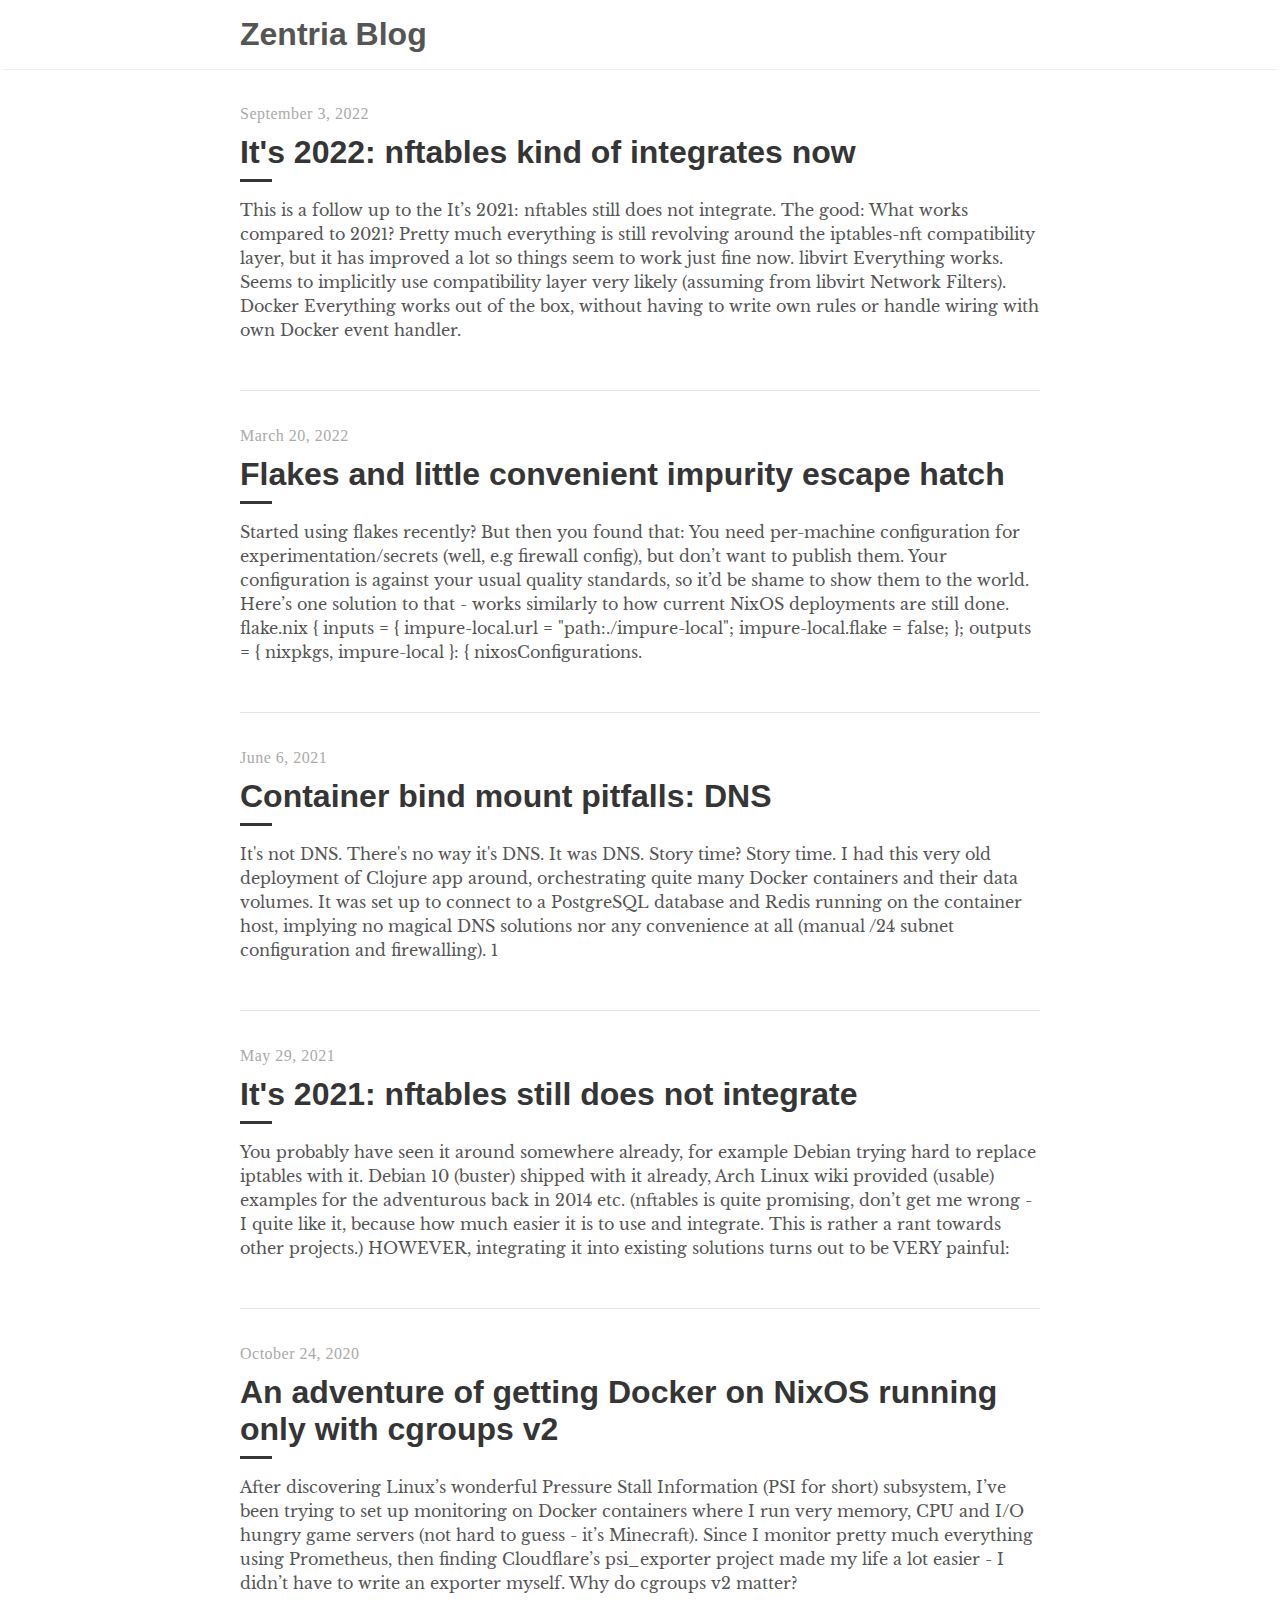
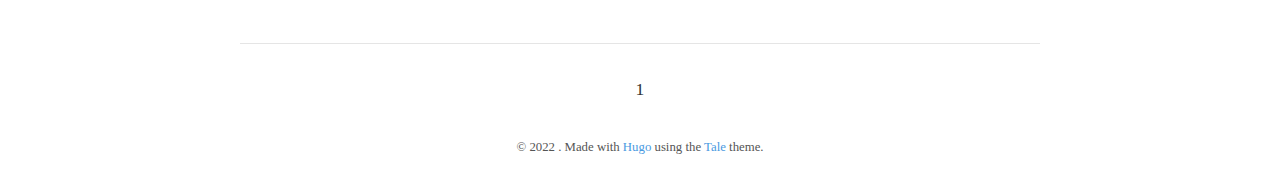
==== index.html @ 5d271d49 "deploy: 0a4ba5c8319e402714b9b49f30edf4f3b95728a1" ====
<!doctype html><html lang=en-us>
<head>
<meta name=generator content="Hugo 0.92.2">
<meta charset=utf-8>
<meta name=viewport content="width=device-width,initial-scale=1">
<meta name=description content>
<title>Zentria Blog</title>
<link rel=stylesheet href=/css/style.css>
<link rel=stylesheet href=/css/fonts.css>
<link rel=icon href=favicon.ico>
<link rel=icon type=image/png sizes=32x32 href=/images/favicon-32x32.png>
<link rel=icon type=image/png sizes=16x16 href=/images/favicon-16x16.png>
<link rel=apple-touch-icon sizes=180x180 href=/images/apple-touch-icon.png>
<link href=/index.xml rel=alternate type=application/rss+xml title="Zentria Blog">
</head>
<body>
<nav class=nav>
<div class=nav-container>
<a href=/>
<h1 class=nav-title>Zentria Blog</h1>
</a>
<ul>
</ul>
</div>
</nav>
<main>
<div class=catalogue>
<a href=https://blog.zentria.company/posts/its-2022-nftables-kind-of-integrates-now/ class=catalogue-item>
<div>
<time datetime="2022-09-03 22:38:50 +0300 +0300" class=catalogue-time>September 3, 2022</time>
<h2 class=catalogue-title>It's 2022: nftables kind of integrates now</h2>
<div class=catalogue-line></div>
<p>
This is a follow up to the It&rsquo;s 2021: nftables still does not integrate.
The good: What works compared to 2021? Pretty much everything is still revolving around the iptables-nft compatibility layer, but it has improved a lot so things seem to work just fine now.
libvirt Everything works. Seems to implicitly use compatibility layer very likely (assuming from libvirt Network Filters).
Docker Everything works out of the box, without having to write own rules or handle wiring with own Docker event handler.
</p>
</div>
</a>
<a href=https://blog.zentria.company/posts/flakes-and-little-convenient-impurity-escape-hatch/ class=catalogue-item>
<div>
<time datetime="2022-03-20 23:20:00 +0200 +0200" class=catalogue-time>March 20, 2022</time>
<h2 class=catalogue-title>Flakes and little convenient impurity escape hatch</h2>
<div class=catalogue-line></div>
<p>
Started using flakes recently? But then you found that:
You need per-machine configuration for experimentation/secrets (well, e.g firewall config), but don&rsquo;t want to publish them. Your configuration is against your usual quality standards, so it&rsquo;d be shame to show them to the world. Here&rsquo;s one solution to that - works similarly to how current NixOS deployments are still done.
flake.nix { inputs = { impure-local.url = "path:./impure-local"; impure-local.flake = false; }; outputs = { nixpkgs, impure-local }: { nixosConfigurations.
</p>
</div>
</a>
<a href=https://blog.zentria.company/posts/container-bind-mount-pitfalls-dns/ class=catalogue-item>
<div>
<time datetime="2021-06-06 19:56:22 +0300 +0300" class=catalogue-time>June 6, 2021</time>
<h2 class=catalogue-title>Container bind mount pitfalls: DNS</h2>
<div class=catalogue-line></div>
<p>
It's not DNS. There's no way it's DNS. It was DNS. Story time? Story time. I had this very old deployment of Clojure app around, orchestrating quite many Docker containers and their data volumes. It was set up to connect to a PostgreSQL database and Redis running on the container host, implying no magical DNS solutions nor any convenience at all (manual /24 subnet configuration and firewalling). 1
</p>
</div>
</a>
<a href=https://blog.zentria.company/posts/its-2021-nftables-still-does-not-integrate/ class=catalogue-item>
<div>
<time datetime="2021-05-29 19:25:17 +0300 +0300" class=catalogue-time>May 29, 2021</time>
<h2 class=catalogue-title>It's 2021: nftables still does not integrate</h2>
<div class=catalogue-line></div>
<p>
You probably have seen it around somewhere already, for example Debian trying hard to replace iptables with it.
Debian 10 (buster) shipped with it already, Arch Linux wiki provided (usable) examples for the adventurous back in 2014 etc.
(nftables is quite promising, don&rsquo;t get me wrong - I quite like it, because how much easier it is to use and integrate. This is rather a rant towards other projects.)
HOWEVER, integrating it into existing solutions turns out to be VERY painful:
</p>
</div>
</a>
<a href=https://blog.zentria.company/posts/nixos-cgroupsv2/ class=catalogue-item>
<div>
<time datetime="2020-10-24 14:46:00 +0300 +0300" class=catalogue-time>October 24, 2020</time>
<h2 class=catalogue-title>An adventure of getting Docker on NixOS running only with cgroups v2</h2>
<div class=catalogue-line></div>
<p>
After discovering Linux&rsquo;s wonderful Pressure Stall Information (PSI for short) subsystem, I&rsquo;ve been trying to set up monitoring on Docker containers where I run very memory, CPU and I/O hungry game servers (not hard to guess - it&rsquo;s Minecraft).
Since I monitor pretty much everything using Prometheus, then finding Cloudflare&rsquo;s psi_exporter project made my life a lot easier - I didn&rsquo;t have to write an exporter myself.
Why do cgroups v2 matter?
</p>
</div>
</a>
</div>
<div class=pagination>
<span>1</span>
</div>
</main>
<footer>
<span>
&copy; <time datetime="2022-09-03 20:52:17.739620552 +0000 UTC m=+0.065840463">2022</time> . Made with <a href=https://gohugo.io>Hugo</a> using the <a href=https://github.com/EmielH/tale-hugo/>Tale</a> theme.
</span>
</footer>
</body>
</html>
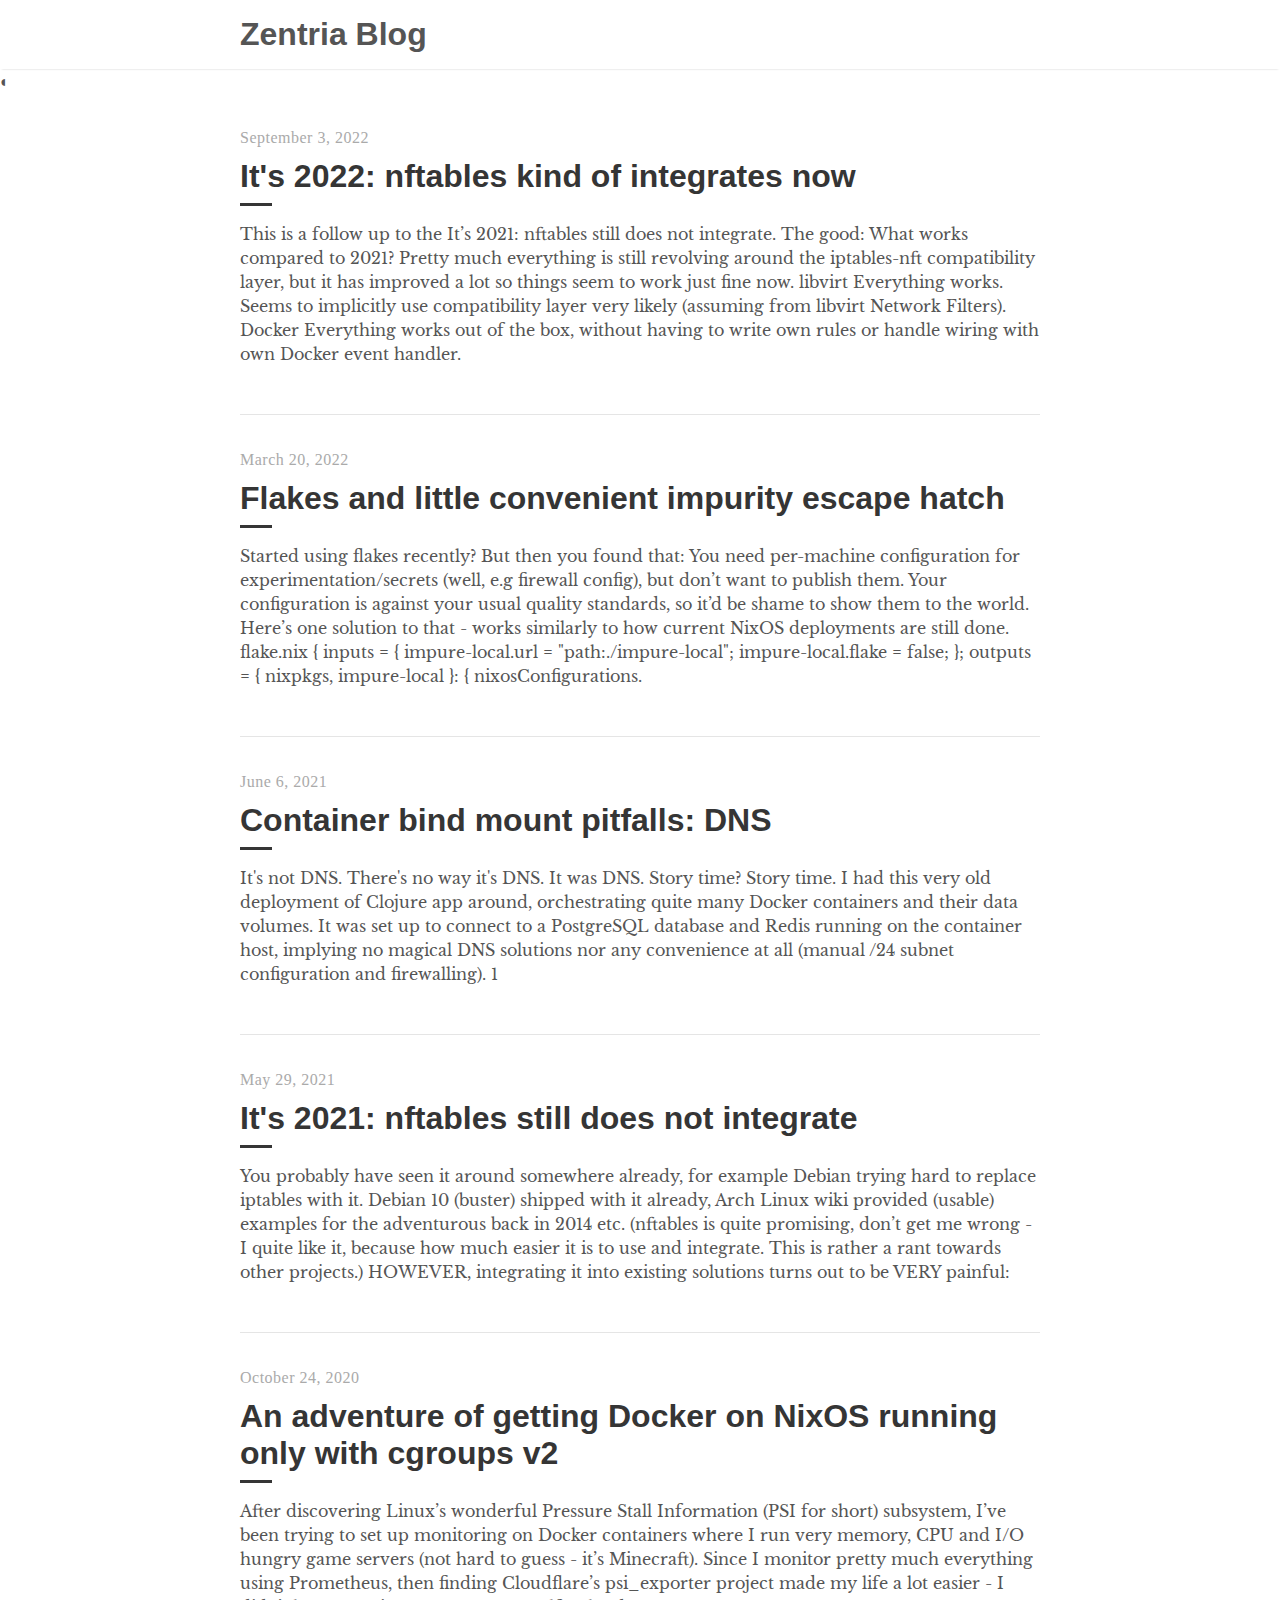
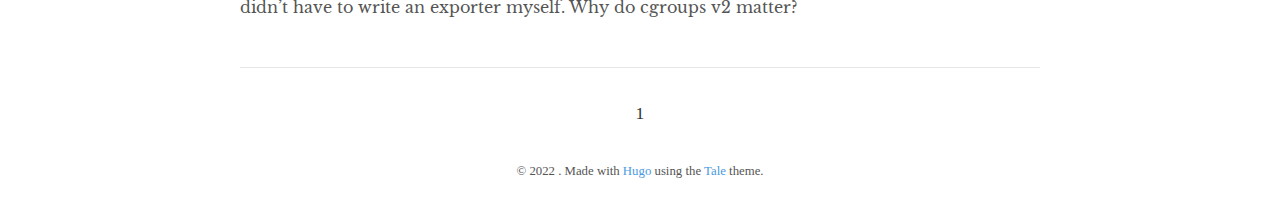
==== commit 9b0d27d0: "deploy: 8ffd46be9766ea1918f8b9e22f7c6c3a696a9e1f" ====
--- a/index.html
+++ b/index.html
@@ -7,11 +7,12 @@
 <title>Zentria Blog</title>
 <link rel=stylesheet href=/css/style.css>
 <link rel=stylesheet href=/css/fonts.css>
-<link rel=icon href=favicon.ico>
+<link rel=icon href=/favicon.ico>
 <link rel=icon type=image/png sizes=32x32 href=/images/favicon-32x32.png>
 <link rel=icon type=image/png sizes=16x16 href=/images/favicon-16x16.png>
 <link rel=apple-touch-icon sizes=180x180 href=/images/apple-touch-icon.png>
 <link href=/index.xml rel=alternate type=application/rss+xml title="Zentria Blog">
+<script src=/js/darkmode.js></script>
 </head>
 <body>
 <nav class=nav>
@@ -23,6 +24,9 @@
 </ul>
 </div>
 </nav>
+<div id=darkModeToggle onclick=toggleDarkMode()>
+&#9680;
+</div>
 <main>
 <div class=catalogue>
 <a href=https://blog.zentria.company/posts/its-2022-nftables-kind-of-integrates-now/ class=catalogue-item>
@@ -92,7 +96,7 @@
 </main>
 <footer>
 <span>
-&copy; <time datetime="2022-09-03 20:52:17.739620552 +0000 UTC m=+0.065840463">2022</time> . Made with <a href=https://gohugo.io>Hugo</a> using the <a href=https://github.com/EmielH/tale-hugo/>Tale</a> theme.
+&copy; <time datetime="2022-10-20 15:40:59.706134582 +0000 UTC m=+0.066390249">2022</time> . Made with <a href=https://gohugo.io>Hugo</a> using the <a href=https://github.com/EmielH/tale-hugo/>Tale</a> theme.
 </span>
 </footer>
 </body>
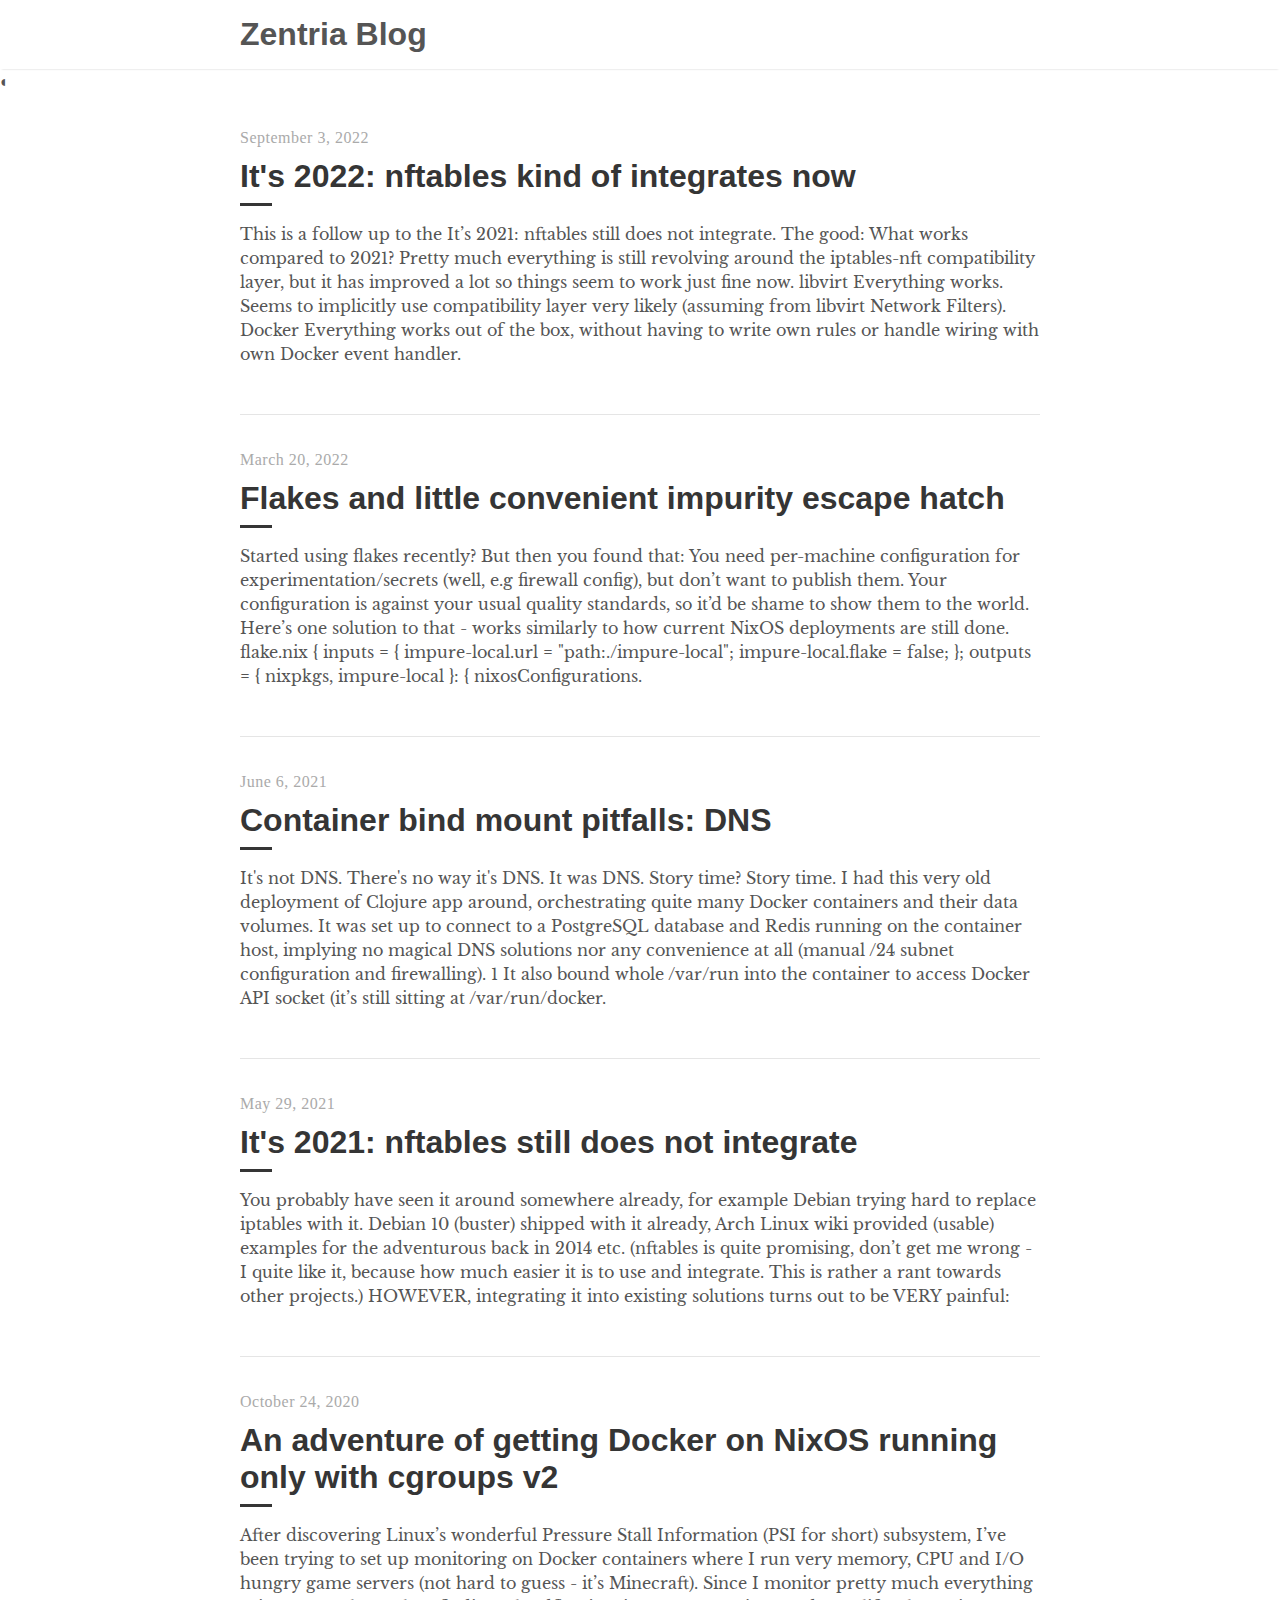
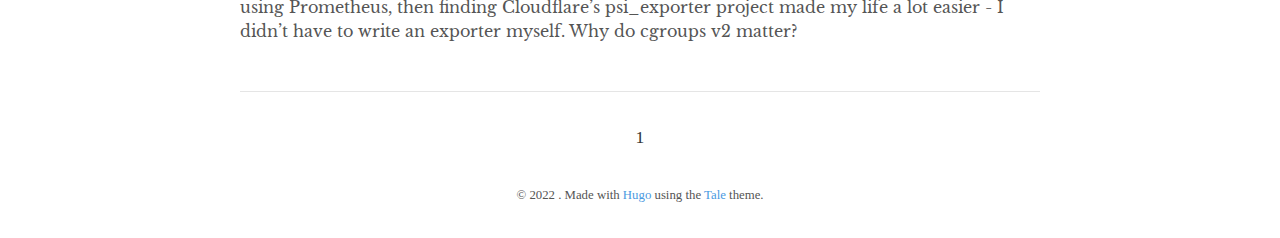
==== commit 7d45c557: "deploy: aa989268823deee191131359e36ca628b2036115" ====
--- a/index.html
+++ b/index.html
@@ -1,103 +1,12 @@
-<!doctype html><html lang=en-us>
-<head>
-<meta name=generator content="Hugo 0.92.2">
-<meta charset=utf-8>
-<meta name=viewport content="width=device-width,initial-scale=1">
-<meta name=description content>
-<title>Zentria Blog</title>
-<link rel=stylesheet href=/css/style.css>
-<link rel=stylesheet href=/css/fonts.css>
-<link rel=icon href=/favicon.ico>
-<link rel=icon type=image/png sizes=32x32 href=/images/favicon-32x32.png>
-<link rel=icon type=image/png sizes=16x16 href=/images/favicon-16x16.png>
-<link rel=apple-touch-icon sizes=180x180 href=/images/apple-touch-icon.png>
-<link href=/index.xml rel=alternate type=application/rss+xml title="Zentria Blog">
-<script src=/js/darkmode.js></script>
-</head>
-<body>
-<nav class=nav>
-<div class=nav-container>
-<a href=/>
-<h1 class=nav-title>Zentria Blog</h1>
-</a>
-<ul>
-</ul>
-</div>
-</nav>
-<div id=darkModeToggle onclick=toggleDarkMode()>
-&#9680;
-</div>
-<main>
-<div class=catalogue>
-<a href=https://blog.zentria.company/posts/its-2022-nftables-kind-of-integrates-now/ class=catalogue-item>
-<div>
-<time datetime="2022-09-03 22:38:50 +0300 +0300" class=catalogue-time>September 3, 2022</time>
-<h2 class=catalogue-title>It's 2022: nftables kind of integrates now</h2>
-<div class=catalogue-line></div>
-<p>
-This is a follow up to the It&rsquo;s 2021: nftables still does not integrate.
+<!doctype html><html lang=en-us><head><meta name=generator content="Hugo 0.105.0"><meta charset=utf-8><meta name=viewport content="width=device-width,initial-scale=1"><meta name=description content><title>Zentria Blog</title><link rel=stylesheet href=/css/style.css><link rel=stylesheet href=/css/fonts.css><link rel=icon href=/favicon.ico><link rel=icon type=image/png sizes=32x32 href=/images/favicon-32x32.png><link rel=icon type=image/png sizes=16x16 href=/images/favicon-16x16.png><link rel=apple-touch-icon sizes=180x180 href=/images/apple-touch-icon.png><link href=/index.xml rel=alternate type=application/rss+xml title="Zentria Blog"><script src=/js/darkmode.js></script></head><body><nav class=nav><div class=nav-container><a href=/><h1 class=nav-title>Zentria Blog</h1></a><ul></ul></div></nav><div id=darkModeToggle onclick=toggleDarkMode()>&#9680;</div><main><div class=catalogue><a href=https://blog.zentria.company/posts/its-2022-nftables-kind-of-integrates-now/ class=catalogue-item><div><time datetime="2022-09-03 22:38:50 +0300 +0300" class=catalogue-time>September 3, 2022</time><h2 class=catalogue-title>It's 2022: nftables kind of integrates now</h2><div class=catalogue-line></div><p>This is a follow up to the It&rsquo;s 2021: nftables still does not integrate.
 The good: What works compared to 2021? Pretty much everything is still revolving around the iptables-nft compatibility layer, but it has improved a lot so things seem to work just fine now.
 libvirt Everything works. Seems to implicitly use compatibility layer very likely (assuming from libvirt Network Filters).
-Docker Everything works out of the box, without having to write own rules or handle wiring with own Docker event handler.
-</p>
-</div>
-</a>
-<a href=https://blog.zentria.company/posts/flakes-and-little-convenient-impurity-escape-hatch/ class=catalogue-item>
-<div>
-<time datetime="2022-03-20 23:20:00 +0200 +0200" class=catalogue-time>March 20, 2022</time>
-<h2 class=catalogue-title>Flakes and little convenient impurity escape hatch</h2>
-<div class=catalogue-line></div>
-<p>
-Started using flakes recently? But then you found that:
+Docker Everything works out of the box, without having to write own rules or handle wiring with own Docker event handler.</p></div></a><a href=https://blog.zentria.company/posts/flakes-and-little-convenient-impurity-escape-hatch/ class=catalogue-item><div><time datetime="2022-03-20 23:20:00 +0200 +0200" class=catalogue-time>March 20, 2022</time><h2 class=catalogue-title>Flakes and little convenient impurity escape hatch</h2><div class=catalogue-line></div><p>Started using flakes recently? But then you found that:
 You need per-machine configuration for experimentation/secrets (well, e.g firewall config), but don&rsquo;t want to publish them. Your configuration is against your usual quality standards, so it&rsquo;d be shame to show them to the world. Here&rsquo;s one solution to that - works similarly to how current NixOS deployments are still done.
-flake.nix { inputs = { impure-local.url = "path:./impure-local"; impure-local.flake = false; }; outputs = { nixpkgs, impure-local }: { nixosConfigurations.
-</p>
-</div>
-</a>
-<a href=https://blog.zentria.company/posts/container-bind-mount-pitfalls-dns/ class=catalogue-item>
-<div>
-<time datetime="2021-06-06 19:56:22 +0300 +0300" class=catalogue-time>June 6, 2021</time>
-<h2 class=catalogue-title>Container bind mount pitfalls: DNS</h2>
-<div class=catalogue-line></div>
-<p>
-It's not DNS. There's no way it's DNS. It was DNS. Story time? Story time. I had this very old deployment of Clojure app around, orchestrating quite many Docker containers and their data volumes. It was set up to connect to a PostgreSQL database and Redis running on the container host, implying no magical DNS solutions nor any convenience at all (manual /24 subnet configuration and firewalling). 1
-</p>
-</div>
-</a>
-<a href=https://blog.zentria.company/posts/its-2021-nftables-still-does-not-integrate/ class=catalogue-item>
-<div>
-<time datetime="2021-05-29 19:25:17 +0300 +0300" class=catalogue-time>May 29, 2021</time>
-<h2 class=catalogue-title>It's 2021: nftables still does not integrate</h2>
-<div class=catalogue-line></div>
-<p>
-You probably have seen it around somewhere already, for example Debian trying hard to replace iptables with it.
+flake.nix { inputs = { impure-local.url = "path:./impure-local"; impure-local.flake = false; }; outputs = { nixpkgs, impure-local }: { nixosConfigurations.</p></div></a><a href=https://blog.zentria.company/posts/container-bind-mount-pitfalls-dns/ class=catalogue-item><div><time datetime="2021-06-06 19:56:22 +0300 +0300" class=catalogue-time>June 6, 2021</time><h2 class=catalogue-title>Container bind mount pitfalls: DNS</h2><div class=catalogue-line></div><p>It's not DNS. There's no way it's DNS. It was DNS. Story time? Story time. I had this very old deployment of Clojure app around, orchestrating quite many Docker containers and their data volumes. It was set up to connect to a PostgreSQL database and Redis running on the container host, implying no magical DNS solutions nor any convenience at all (manual /24 subnet configuration and firewalling). 1
+It also bound whole /var/run into the container to access Docker API socket (it&rsquo;s still sitting at /var/run/docker.</p></div></a><a href=https://blog.zentria.company/posts/its-2021-nftables-still-does-not-integrate/ class=catalogue-item><div><time datetime="2021-05-29 19:25:17 +0300 +0300" class=catalogue-time>May 29, 2021</time><h2 class=catalogue-title>It's 2021: nftables still does not integrate</h2><div class=catalogue-line></div><p>You probably have seen it around somewhere already, for example Debian trying hard to replace iptables with it.
 Debian 10 (buster) shipped with it already, Arch Linux wiki provided (usable) examples for the adventurous back in 2014 etc.
 (nftables is quite promising, don&rsquo;t get me wrong - I quite like it, because how much easier it is to use and integrate. This is rather a rant towards other projects.)
-HOWEVER, integrating it into existing solutions turns out to be VERY painful:
-</p>
-</div>
-</a>
-<a href=https://blog.zentria.company/posts/nixos-cgroupsv2/ class=catalogue-item>
-<div>
-<time datetime="2020-10-24 14:46:00 +0300 +0300" class=catalogue-time>October 24, 2020</time>
-<h2 class=catalogue-title>An adventure of getting Docker on NixOS running only with cgroups v2</h2>
-<div class=catalogue-line></div>
-<p>
-After discovering Linux&rsquo;s wonderful Pressure Stall Information (PSI for short) subsystem, I&rsquo;ve been trying to set up monitoring on Docker containers where I run very memory, CPU and I/O hungry game servers (not hard to guess - it&rsquo;s Minecraft).
+HOWEVER, integrating it into existing solutions turns out to be VERY painful:</p></div></a><a href=https://blog.zentria.company/posts/nixos-cgroupsv2/ class=catalogue-item><div><time datetime="2020-10-24 14:46:00 +0300 +0300" class=catalogue-time>October 24, 2020</time><h2 class=catalogue-title>An adventure of getting Docker on NixOS running only with cgroups v2</h2><div class=catalogue-line></div><p>After discovering Linux&rsquo;s wonderful Pressure Stall Information (PSI for short) subsystem, I&rsquo;ve been trying to set up monitoring on Docker containers where I run very memory, CPU and I/O hungry game servers (not hard to guess - it&rsquo;s Minecraft).
 Since I monitor pretty much everything using Prometheus, then finding Cloudflare&rsquo;s psi_exporter project made my life a lot easier - I didn&rsquo;t have to write an exporter myself.
-Why do cgroups v2 matter?
-</p>
-</div>
-</a>
-</div>
-<div class=pagination>
-<span>1</span>
-</div>
-</main>
-<footer>
-<span>
-&copy; <time datetime="2022-10-20 15:40:59.706134582 +0000 UTC m=+0.066390249">2022</time> . Made with <a href=https://gohugo.io>Hugo</a> using the <a href=https://github.com/EmielH/tale-hugo/>Tale</a> theme.
-</span>
-</footer>
-</body>
-</html>+Why do cgroups v2 matter?</p></div></a></div><div class=pagination><span>1</span></div></main><footer><span>&copy; <time datetime="2022-11-14 19:23:01.620641225 +0000 UTC m=+0.092573220">2022</time> . Made with <a href=https://gohugo.io>Hugo</a> using the <a href=https://github.com/EmielH/tale-hugo/>Tale</a> theme.</span></footer></body></html>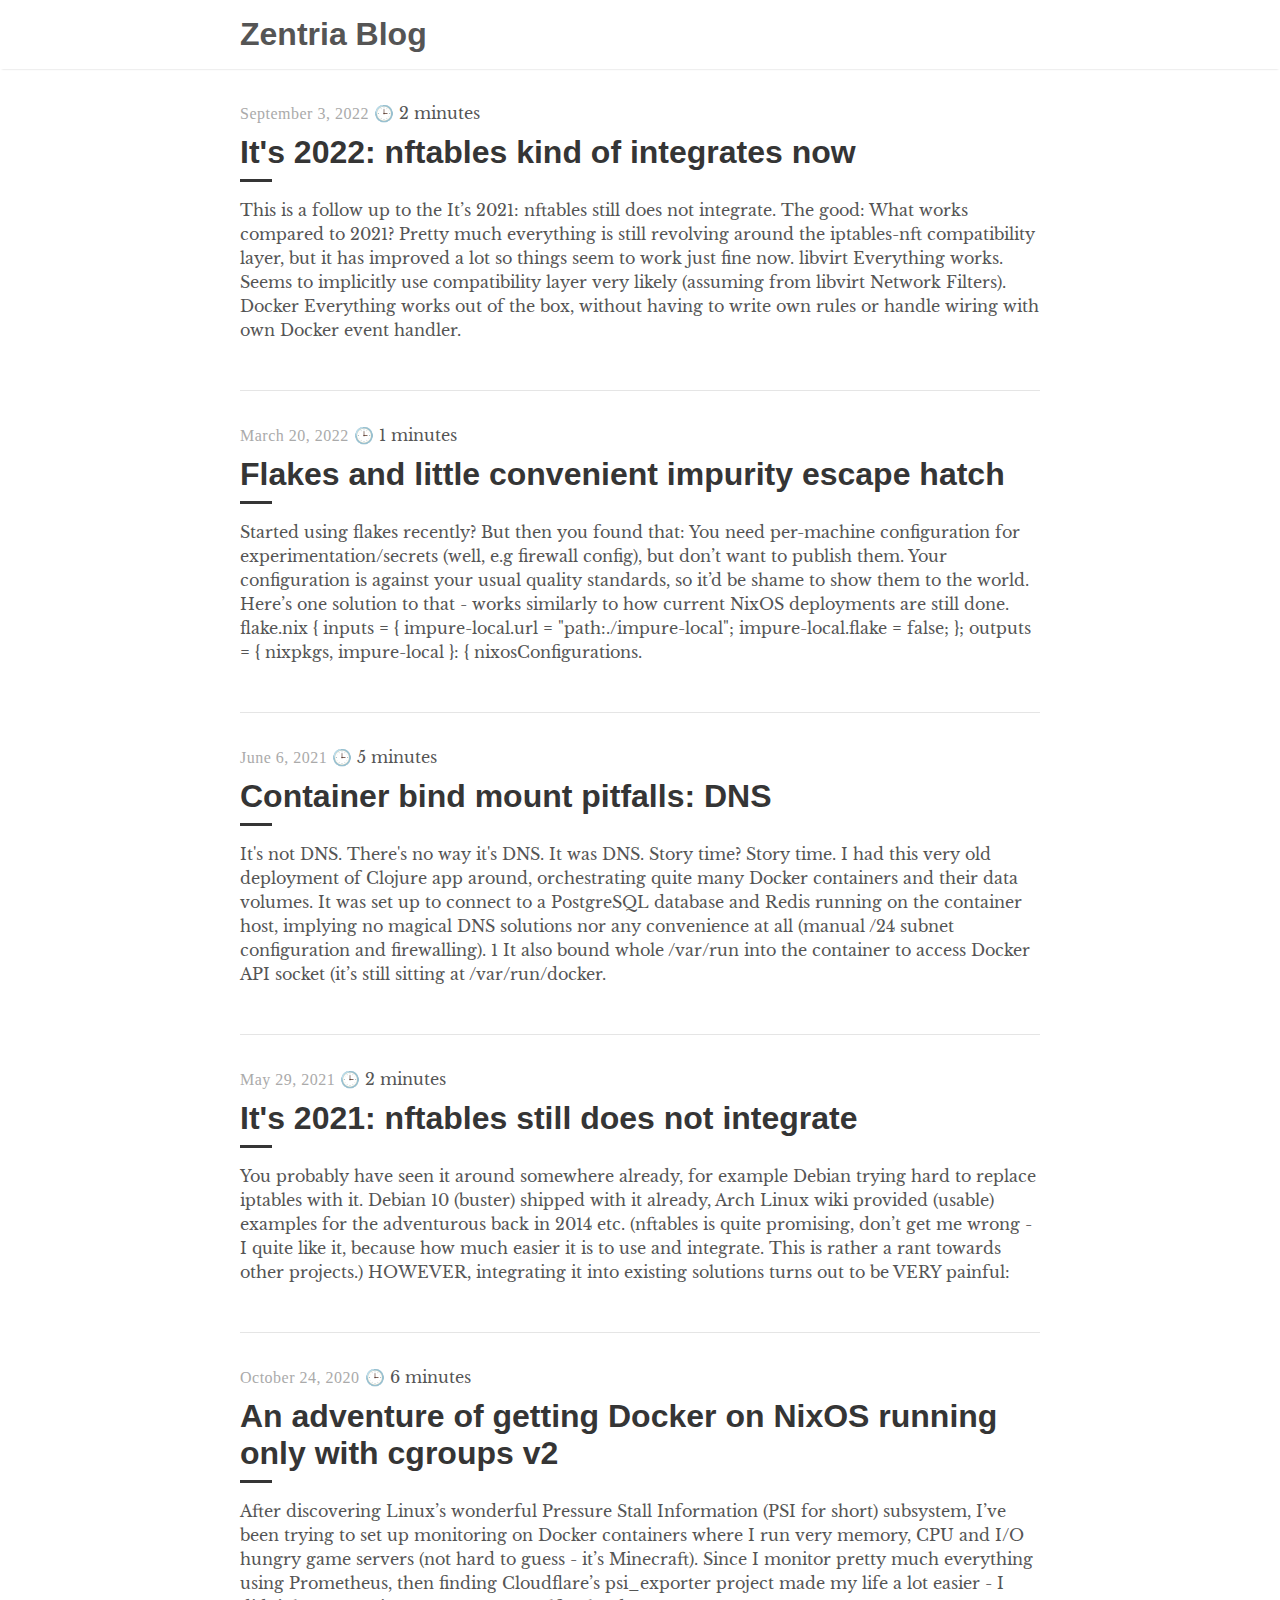
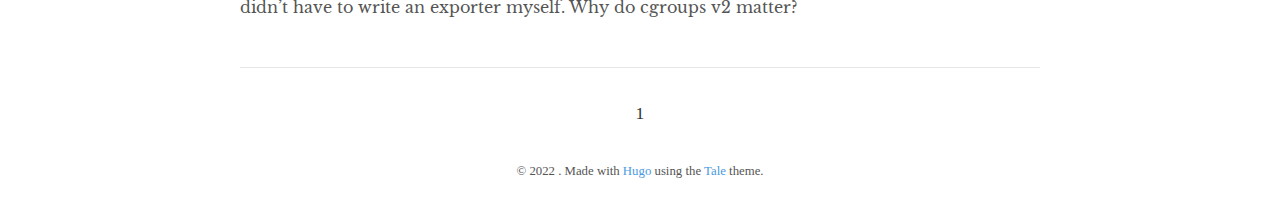
==== commit c3ba090b: "deploy: dfff4963e88e389baee1ae00a8bdce4be9442390" ====
--- a/index.html
+++ b/index.html
@@ -1,12 +1,17 @@
-<!doctype html><html lang=en-us><head><meta name=generator content="Hugo 0.105.0"><meta charset=utf-8><meta name=viewport content="width=device-width,initial-scale=1"><meta name=description content><title>Zentria Blog</title><link rel=stylesheet href=/css/style.css><link rel=stylesheet href=/css/fonts.css><link rel=icon href=/favicon.ico><link rel=icon type=image/png sizes=32x32 href=/images/favicon-32x32.png><link rel=icon type=image/png sizes=16x16 href=/images/favicon-16x16.png><link rel=apple-touch-icon sizes=180x180 href=/images/apple-touch-icon.png><link href=/index.xml rel=alternate type=application/rss+xml title="Zentria Blog"><script src=/js/darkmode.js></script></head><body><nav class=nav><div class=nav-container><a href=/><h1 class=nav-title>Zentria Blog</h1></a><ul></ul></div></nav><div id=darkModeToggle onclick=toggleDarkMode()>&#9680;</div><main><div class=catalogue><a href=https://blog.zentria.company/posts/its-2022-nftables-kind-of-integrates-now/ class=catalogue-item><div><time datetime="2022-09-03 22:38:50 +0300 +0300" class=catalogue-time>September 3, 2022</time><h2 class=catalogue-title>It's 2022: nftables kind of integrates now</h2><div class=catalogue-line></div><p>This is a follow up to the It&rsquo;s 2021: nftables still does not integrate.
+<!doctype html><html lang=en-us><head><meta name=generator content="Hugo 0.105.0"><meta charset=utf-8><meta name=viewport content="width=device-width,initial-scale=1"><meta property="og:title" content="Zentria Blog"><meta property="og:description" content><meta property="og:type" content="website"><meta property="og:url" content="https://blog.zentria.company/"><meta name=description content><title>Zentria Blog</title><link rel=stylesheet href=/css/style.css><link rel=stylesheet href=/css/fonts.css><link rel=icon href=/favicon.ico><link rel=icon type=image/png sizes=32x32 href=/images/favicon-32x32.png><link rel=icon type=image/png sizes=16x16 href=/images/favicon-16x16.png><link rel=apple-touch-icon sizes=180x180 href=/images/apple-touch-icon.png><link href=/index.xml rel=alternate type=application/rss+xml title="Zentria Blog"></head><body><nav class=nav><div class=nav-container><a href=/><h1 class=nav-title>Zentria Blog</h1></a><ul></ul></div></nav><main><div class=catalogue><a href=https://blog.zentria.company/posts/its-2022-nftables-kind-of-integrates-now/ class=catalogue-item><div><time datetime="2022-09-03 22:38:50 +0300 +0300" class=catalogue-time>September 3, 2022</time>
+🕒 2 minutes<h2 class=catalogue-title>It's 2022: nftables kind of integrates now</h2><div class=catalogue-line></div><p>This is a follow up to the It&rsquo;s 2021: nftables still does not integrate.
 The good: What works compared to 2021? Pretty much everything is still revolving around the iptables-nft compatibility layer, but it has improved a lot so things seem to work just fine now.
 libvirt Everything works. Seems to implicitly use compatibility layer very likely (assuming from libvirt Network Filters).
-Docker Everything works out of the box, without having to write own rules or handle wiring with own Docker event handler.</p></div></a><a href=https://blog.zentria.company/posts/flakes-and-little-convenient-impurity-escape-hatch/ class=catalogue-item><div><time datetime="2022-03-20 23:20:00 +0200 +0200" class=catalogue-time>March 20, 2022</time><h2 class=catalogue-title>Flakes and little convenient impurity escape hatch</h2><div class=catalogue-line></div><p>Started using flakes recently? But then you found that:
+Docker Everything works out of the box, without having to write own rules or handle wiring with own Docker event handler.</p></div></a><a href=https://blog.zentria.company/posts/flakes-and-little-convenient-impurity-escape-hatch/ class=catalogue-item><div><time datetime="2022-03-20 23:20:00 +0200 +0200" class=catalogue-time>March 20, 2022</time>
+🕒 1 minutes<h2 class=catalogue-title>Flakes and little convenient impurity escape hatch</h2><div class=catalogue-line></div><p>Started using flakes recently? But then you found that:
 You need per-machine configuration for experimentation/secrets (well, e.g firewall config), but don&rsquo;t want to publish them. Your configuration is against your usual quality standards, so it&rsquo;d be shame to show them to the world. Here&rsquo;s one solution to that - works similarly to how current NixOS deployments are still done.
-flake.nix { inputs = { impure-local.url = "path:./impure-local"; impure-local.flake = false; }; outputs = { nixpkgs, impure-local }: { nixosConfigurations.</p></div></a><a href=https://blog.zentria.company/posts/container-bind-mount-pitfalls-dns/ class=catalogue-item><div><time datetime="2021-06-06 19:56:22 +0300 +0300" class=catalogue-time>June 6, 2021</time><h2 class=catalogue-title>Container bind mount pitfalls: DNS</h2><div class=catalogue-line></div><p>It's not DNS. There's no way it's DNS. It was DNS. Story time? Story time. I had this very old deployment of Clojure app around, orchestrating quite many Docker containers and their data volumes. It was set up to connect to a PostgreSQL database and Redis running on the container host, implying no magical DNS solutions nor any convenience at all (manual /24 subnet configuration and firewalling). 1
-It also bound whole /var/run into the container to access Docker API socket (it&rsquo;s still sitting at /var/run/docker.</p></div></a><a href=https://blog.zentria.company/posts/its-2021-nftables-still-does-not-integrate/ class=catalogue-item><div><time datetime="2021-05-29 19:25:17 +0300 +0300" class=catalogue-time>May 29, 2021</time><h2 class=catalogue-title>It's 2021: nftables still does not integrate</h2><div class=catalogue-line></div><p>You probably have seen it around somewhere already, for example Debian trying hard to replace iptables with it.
+flake.nix { inputs = { impure-local.url = "path:./impure-local"; impure-local.flake = false; }; outputs = { nixpkgs, impure-local }: { nixosConfigurations.</p></div></a><a href=https://blog.zentria.company/posts/container-bind-mount-pitfalls-dns/ class=catalogue-item><div><time datetime="2021-06-06 19:56:22 +0300 +0300" class=catalogue-time>June 6, 2021</time>
+🕒 5 minutes<h2 class=catalogue-title>Container bind mount pitfalls: DNS</h2><div class=catalogue-line></div><p>It's not DNS. There's no way it's DNS. It was DNS. Story time? Story time. I had this very old deployment of Clojure app around, orchestrating quite many Docker containers and their data volumes. It was set up to connect to a PostgreSQL database and Redis running on the container host, implying no magical DNS solutions nor any convenience at all (manual /24 subnet configuration and firewalling). 1
+It also bound whole /var/run into the container to access Docker API socket (it&rsquo;s still sitting at /var/run/docker.</p></div></a><a href=https://blog.zentria.company/posts/its-2021-nftables-still-does-not-integrate/ class=catalogue-item><div><time datetime="2021-05-29 19:25:17 +0300 +0300" class=catalogue-time>May 29, 2021</time>
+🕒 2 minutes<h2 class=catalogue-title>It's 2021: nftables still does not integrate</h2><div class=catalogue-line></div><p>You probably have seen it around somewhere already, for example Debian trying hard to replace iptables with it.
 Debian 10 (buster) shipped with it already, Arch Linux wiki provided (usable) examples for the adventurous back in 2014 etc.
 (nftables is quite promising, don&rsquo;t get me wrong - I quite like it, because how much easier it is to use and integrate. This is rather a rant towards other projects.)
-HOWEVER, integrating it into existing solutions turns out to be VERY painful:</p></div></a><a href=https://blog.zentria.company/posts/nixos-cgroupsv2/ class=catalogue-item><div><time datetime="2020-10-24 14:46:00 +0300 +0300" class=catalogue-time>October 24, 2020</time><h2 class=catalogue-title>An adventure of getting Docker on NixOS running only with cgroups v2</h2><div class=catalogue-line></div><p>After discovering Linux&rsquo;s wonderful Pressure Stall Information (PSI for short) subsystem, I&rsquo;ve been trying to set up monitoring on Docker containers where I run very memory, CPU and I/O hungry game servers (not hard to guess - it&rsquo;s Minecraft).
+HOWEVER, integrating it into existing solutions turns out to be VERY painful:</p></div></a><a href=https://blog.zentria.company/posts/nixos-cgroupsv2/ class=catalogue-item><div><time datetime="2020-10-24 14:46:00 +0300 +0300" class=catalogue-time>October 24, 2020</time>
+🕒 6 minutes<h2 class=catalogue-title>An adventure of getting Docker on NixOS running only with cgroups v2</h2><div class=catalogue-line></div><p>After discovering Linux&rsquo;s wonderful Pressure Stall Information (PSI for short) subsystem, I&rsquo;ve been trying to set up monitoring on Docker containers where I run very memory, CPU and I/O hungry game servers (not hard to guess - it&rsquo;s Minecraft).
 Since I monitor pretty much everything using Prometheus, then finding Cloudflare&rsquo;s psi_exporter project made my life a lot easier - I didn&rsquo;t have to write an exporter myself.
-Why do cgroups v2 matter?</p></div></a></div><div class=pagination><span>1</span></div></main><footer><span>&copy; <time datetime="2022-11-14 19:23:01.620641225 +0000 UTC m=+0.092573220">2022</time> . Made with <a href=https://gohugo.io>Hugo</a> using the <a href=https://github.com/EmielH/tale-hugo/>Tale</a> theme.</span></footer></body></html>+Why do cgroups v2 matter?</p></div></a></div><div class=pagination><span>1</span></div></main><footer><span>&copy; <time datetime="2022-12-07 11:23:25.45774186 +0000 UTC m=+0.094735663">2022</time> . Made with <a href=https://gohugo.io>Hugo</a> using the <a href=https://github.com/EmielH/tale-hugo/>Tale</a> theme.</span></footer></body></html>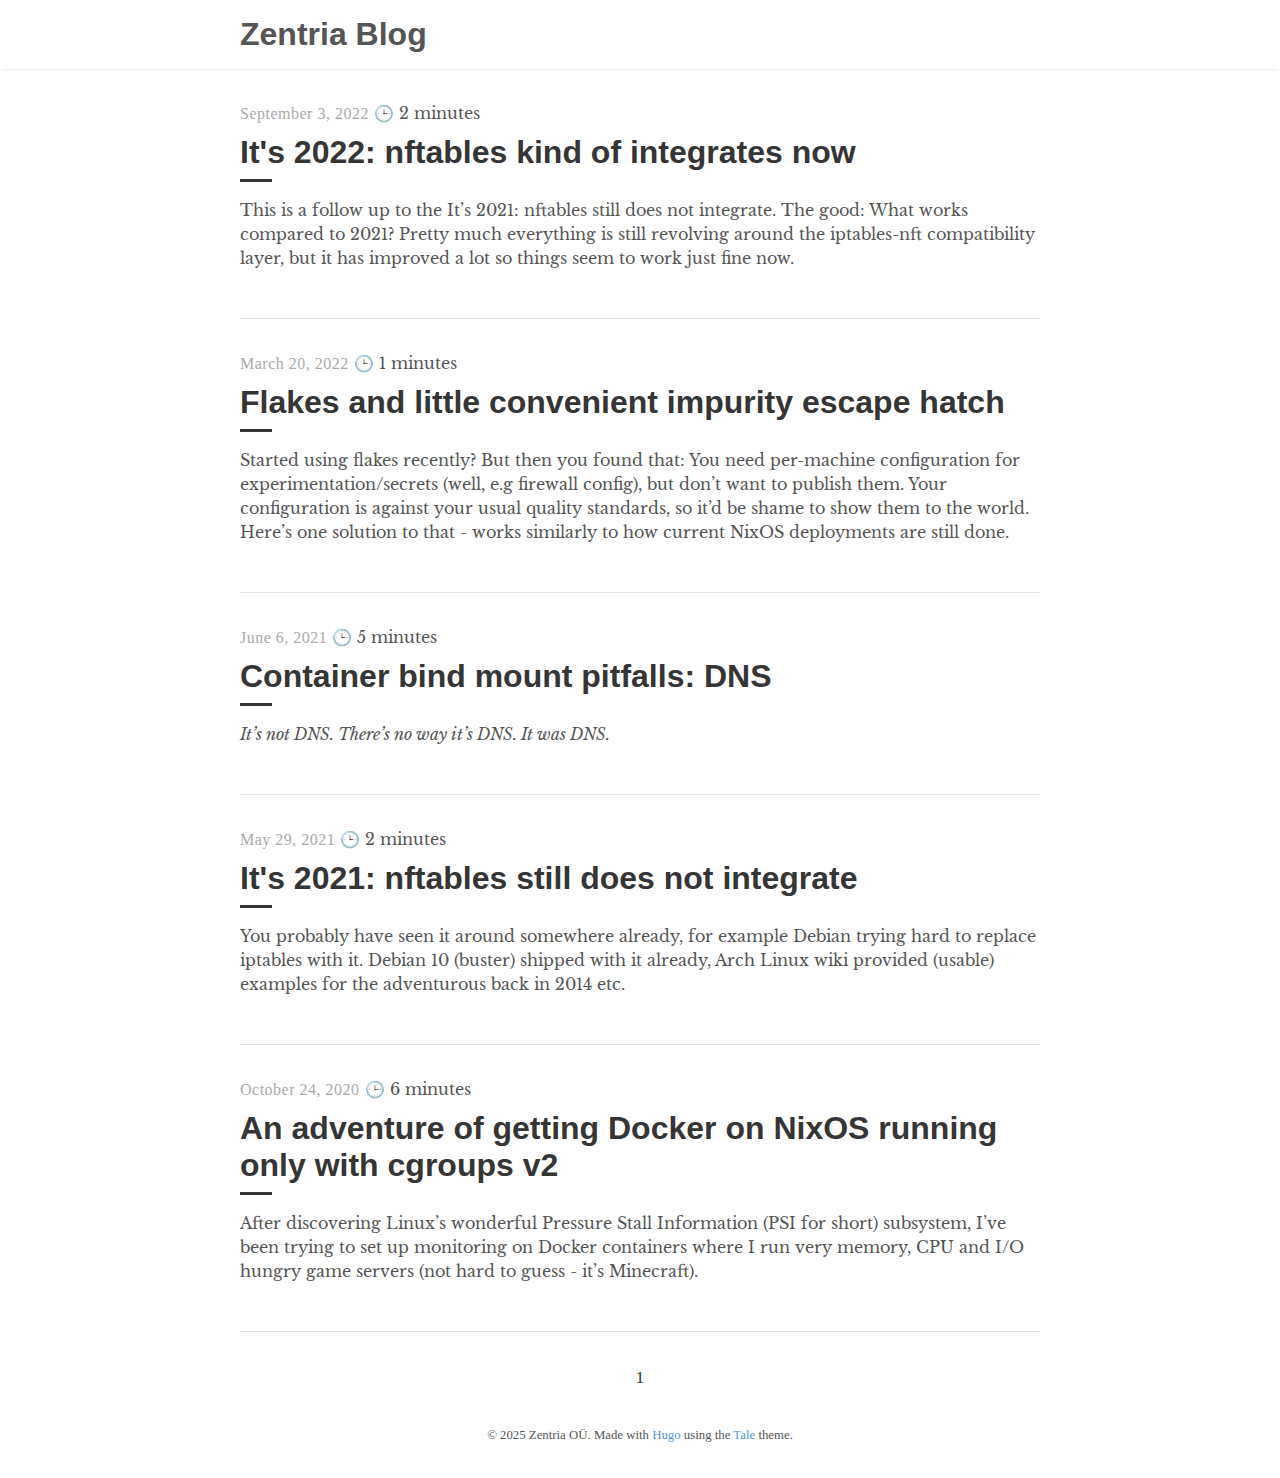
==== commit 02d93eb5: "deploy: f0d8805fcc96672fbc8da505c276e0416dd3b90f" ====
--- a/index.html
+++ b/index.html
@@ -1,17 +1,10 @@
-<!doctype html><html lang=en-us><head><meta name=generator content="Hugo 0.105.0"><meta charset=utf-8><meta name=viewport content="width=device-width,initial-scale=1"><meta property="og:title" content="Zentria Blog"><meta property="og:description" content><meta property="og:type" content="website"><meta property="og:url" content="https://blog.zentria.company/"><meta name=description content><title>Zentria Blog</title><link rel=stylesheet href=/css/style.css><link rel=stylesheet href=/css/fonts.css><link rel=icon href=/favicon.ico><link rel=icon type=image/png sizes=32x32 href=/images/favicon-32x32.png><link rel=icon type=image/png sizes=16x16 href=/images/favicon-16x16.png><link rel=apple-touch-icon sizes=180x180 href=/images/apple-touch-icon.png><link href=/index.xml rel=alternate type=application/rss+xml title="Zentria Blog"></head><body><nav class=nav><div class=nav-container><a href=/><h1 class=nav-title>Zentria Blog</h1></a><ul></ul></div></nav><main><div class=catalogue><a href=https://blog.zentria.company/posts/its-2022-nftables-kind-of-integrates-now/ class=catalogue-item><div><time datetime="2022-09-03 22:38:50 +0300 +0300" class=catalogue-time>September 3, 2022</time>
+<!doctype html><html lang=en-us><head><meta name=generator content="Hugo 0.140.1"><link rel=preconnect href=https://plausible.zentria.ee><script defer data-domain=zentria.company src=https://plausible.zentria.ee/js/script.file-downloads.outbound-links.js></script><script>window.plausible=window.plausible||function(){(window.plausible.q=window.plausible.q||[]).push(arguments)}</script><script></script><meta property="og:url" content="https://blog.zentria.company/"><meta property="og:site_name" content="Zentria Blog"><meta property="og:title" content="Zentria Blog"><meta property="og:locale" content="en_us"><meta property="og:type" content="website"><meta charset=UTF-8><meta name=viewport content="width=device-width,initial-scale=1"><meta property="og:url" content="https://blog.zentria.company/"><meta property="og:site_name" content="Zentria Blog"><meta property="og:title" content="Zentria Blog"><meta property="og:locale" content="en_us"><meta property="og:type" content="website"><meta name=description content><title>Zentria Blog</title>
+<link rel=stylesheet href=/css/style.css><link rel=stylesheet href=/css/fonts.css><link rel=icon type=image/png href=/favicon.png><link rel=apple-touch-icon sizes=180x180 href=/favicon.png><link href=/index.xml rel=alternate type=application/rss+xml title="Zentria Blog"></head><body><nav class=nav><div class=nav-container><a href=/><h1 class=nav-title>Zentria Blog</h1></a><ul></ul></div></nav><main><div class=catalogue><a href=https://blog.zentria.company/posts/its-2022-nftables-kind-of-integrates-now/ class=catalogue-item><div><time datetime="2022-09-03 22:38:50 +0300 +0300" class=catalogue-time>September 3, 2022</time>
 🕒 2 minutes<h2 class=catalogue-title>It's 2022: nftables kind of integrates now</h2><div class=catalogue-line></div><p>This is a follow up to the It&rsquo;s 2021: nftables still does not integrate.
-The good: What works compared to 2021? Pretty much everything is still revolving around the iptables-nft compatibility layer, but it has improved a lot so things seem to work just fine now.
-libvirt Everything works. Seems to implicitly use compatibility layer very likely (assuming from libvirt Network Filters).
-Docker Everything works out of the box, without having to write own rules or handle wiring with own Docker event handler.</p></div></a><a href=https://blog.zentria.company/posts/flakes-and-little-convenient-impurity-escape-hatch/ class=catalogue-item><div><time datetime="2022-03-20 23:20:00 +0200 +0200" class=catalogue-time>March 20, 2022</time>
+The good: What works compared to 2021? Pretty much everything is still revolving around the iptables-nft compatibility layer, but it has improved a lot so things seem to work just fine now.</p></div></a><a href=https://blog.zentria.company/posts/flakes-and-little-convenient-impurity-escape-hatch/ class=catalogue-item><div><time datetime="2022-03-20 23:20:00 +0200 +0200" class=catalogue-time>March 20, 2022</time>
 🕒 1 minutes<h2 class=catalogue-title>Flakes and little convenient impurity escape hatch</h2><div class=catalogue-line></div><p>Started using flakes recently? But then you found that:
-You need per-machine configuration for experimentation/secrets (well, e.g firewall config), but don&rsquo;t want to publish them. Your configuration is against your usual quality standards, so it&rsquo;d be shame to show them to the world. Here&rsquo;s one solution to that - works similarly to how current NixOS deployments are still done.
-flake.nix { inputs = { impure-local.url = "path:./impure-local"; impure-local.flake = false; }; outputs = { nixpkgs, impure-local }: { nixosConfigurations.</p></div></a><a href=https://blog.zentria.company/posts/container-bind-mount-pitfalls-dns/ class=catalogue-item><div><time datetime="2021-06-06 19:56:22 +0300 +0300" class=catalogue-time>June 6, 2021</time>
-🕒 5 minutes<h2 class=catalogue-title>Container bind mount pitfalls: DNS</h2><div class=catalogue-line></div><p>It's not DNS. There's no way it's DNS. It was DNS. Story time? Story time. I had this very old deployment of Clojure app around, orchestrating quite many Docker containers and their data volumes. It was set up to connect to a PostgreSQL database and Redis running on the container host, implying no magical DNS solutions nor any convenience at all (manual /24 subnet configuration and firewalling). 1
-It also bound whole /var/run into the container to access Docker API socket (it&rsquo;s still sitting at /var/run/docker.</p></div></a><a href=https://blog.zentria.company/posts/its-2021-nftables-still-does-not-integrate/ class=catalogue-item><div><time datetime="2021-05-29 19:25:17 +0300 +0300" class=catalogue-time>May 29, 2021</time>
+You need per-machine configuration for experimentation/secrets (well, e.g firewall config), but don&rsquo;t want to publish them. Your configuration is against your usual quality standards, so it&rsquo;d be shame to show them to the world. Here&rsquo;s one solution to that - works similarly to how current NixOS deployments are still done.</p></div></a><a href=https://blog.zentria.company/posts/container-bind-mount-pitfalls-dns/ class=catalogue-item><div><time datetime="2021-06-06 19:56:22 +0300 +0300" class=catalogue-time>June 6, 2021</time>
+🕒 5 minutes<h2 class=catalogue-title>Container bind mount pitfalls: DNS</h2><div class=catalogue-line></div><p><em>It&rsquo;s not DNS. There&rsquo;s no way it&rsquo;s DNS. It was DNS.</em></p></div></a><a href=https://blog.zentria.company/posts/its-2021-nftables-still-does-not-integrate/ class=catalogue-item><div><time datetime="2021-05-29 19:25:17 +0300 +0300" class=catalogue-time>May 29, 2021</time>
 🕒 2 minutes<h2 class=catalogue-title>It's 2021: nftables still does not integrate</h2><div class=catalogue-line></div><p>You probably have seen it around somewhere already, for example Debian trying hard to replace iptables with it.
-Debian 10 (buster) shipped with it already, Arch Linux wiki provided (usable) examples for the adventurous back in 2014 etc.
-(nftables is quite promising, don&rsquo;t get me wrong - I quite like it, because how much easier it is to use and integrate. This is rather a rant towards other projects.)
-HOWEVER, integrating it into existing solutions turns out to be VERY painful:</p></div></a><a href=https://blog.zentria.company/posts/nixos-cgroupsv2/ class=catalogue-item><div><time datetime="2020-10-24 14:46:00 +0300 +0300" class=catalogue-time>October 24, 2020</time>
-🕒 6 minutes<h2 class=catalogue-title>An adventure of getting Docker on NixOS running only with cgroups v2</h2><div class=catalogue-line></div><p>After discovering Linux&rsquo;s wonderful Pressure Stall Information (PSI for short) subsystem, I&rsquo;ve been trying to set up monitoring on Docker containers where I run very memory, CPU and I/O hungry game servers (not hard to guess - it&rsquo;s Minecraft).
-Since I monitor pretty much everything using Prometheus, then finding Cloudflare&rsquo;s psi_exporter project made my life a lot easier - I didn&rsquo;t have to write an exporter myself.
-Why do cgroups v2 matter?</p></div></a></div><div class=pagination><span>1</span></div></main><footer><span>&copy; <time datetime="2022-12-07 11:23:25.45774186 +0000 UTC m=+0.094735663">2022</time> . Made with <a href=https://gohugo.io>Hugo</a> using the <a href=https://github.com/EmielH/tale-hugo/>Tale</a> theme.</span></footer></body></html>+Debian 10 (buster) shipped with it already, Arch Linux wiki provided (usable) examples for the adventurous back in 2014 etc.</p></div></a><a href=https://blog.zentria.company/posts/nixos-cgroupsv2/ class=catalogue-item><div><time datetime="2020-10-24 14:46:00 +0300 +0300" class=catalogue-time>October 24, 2020</time>
+🕒 6 minutes<h2 class=catalogue-title>An adventure of getting Docker on NixOS running only with cgroups v2</h2><div class=catalogue-line></div><p>After discovering Linux&rsquo;s wonderful Pressure Stall Information (PSI for short) subsystem, I&rsquo;ve been trying to set up monitoring on Docker containers where I run very memory, CPU and I/O hungry game servers (not hard to guess - it&rsquo;s Minecraft).</p></div></a></div><div class=pagination><span>1</span></div></main><footer><span>&copy; <time datetime="2025-01-08 01:52:27.918233196 +0000 UTC m=+0.068416057">2025</time> Zentria OÜ. Made with <a href=https://gohugo.io>Hugo</a> using the <a href=https://github.com/ZentriaMC/tale-hugo/>Tale</a> theme.</span></footer></body></html>